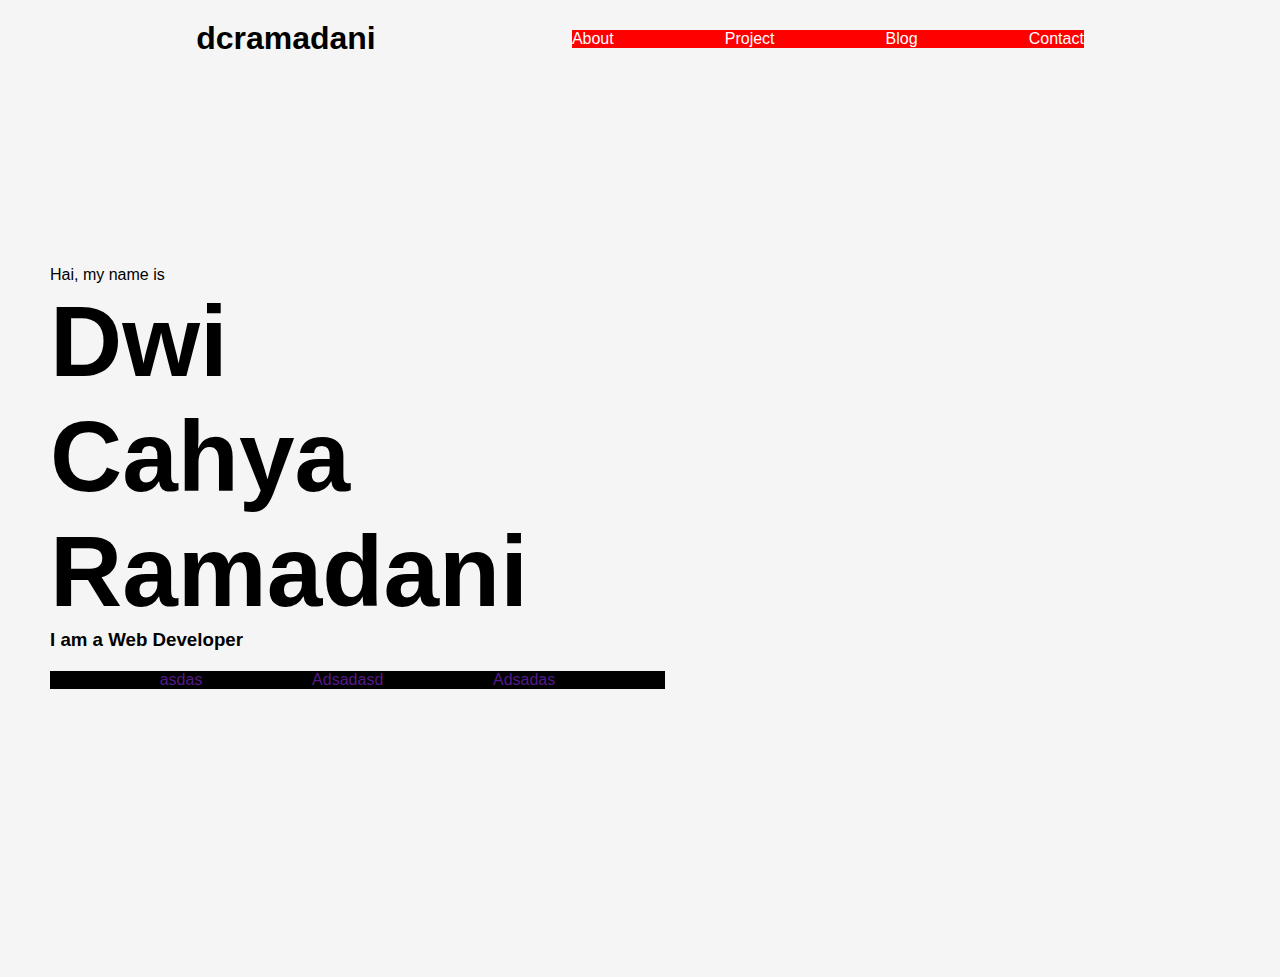
==== personal-web/index.html @ b830782c "layouting beberapa halaman personal website" ====
<!DOCTYPE html>
<html lang="en">
<head>
    <meta charset="UTF-8">
    <meta http-equiv="X-UA-Compatible" content="IE=edge">
    <meta name="viewport" content="width=device-width, initial-scale=1.0">
    <link rel="stylesheet" href="style.css">
    <title>Dwi Cahya Ramadani - Personal Website</title>
</head>
<body>
    <header>
        <h1><a href="index.html">dcramadani</a></h1>
        <p><a href="index.html">Hai, my name is</a></p>
        <nav>
            <ul id="list-menu">
                <li><a href="about.html">About</a></li>
                <li><a href="project.html">Project</a></li>
                <li><a href="blog.html">Blog</a></li>
                <li><a href="contact.html">Contact</a></li>
            </ul>

            <div class="toggle">
                <input type="checkbox" id="btn-toggle">
                <span></span>
                <span></span>
                <span></span>
            </div>
        </nav>
    </header>

    <section id="hero">
        <div class="container">
            <div class="hero-text">
                <p>Hai, my name is</p>
                <h1>Dwi Cahya Ramadani</h1>
                <h3>I am a Web Developer</h3>
            </div>
            <div class="logo">
                <a href="">asdas</a>
                <a href="">Adsadasd</a>
                <a href="">Adsadas</a>
            </div>
        </div>
    </section>

    <script src="index.js"></script>
</body>
</html>
---- personal-web/style.css ----
*{
    margin: 0;
    padding: 0;
    box-sizing: border-box;
}

body{
    overflow-x: hidden;
}

header p{
    display: none;
}

a{
    text-decoration: none;
}

body{
    font-family: 'Poppins', sans-serif;
    background: #f5f5f5;
}

header a{
    color: #000;
}

header{
    display: flex;
    justify-content: space-evenly;
    padding: 20px 0;
    align-items: center;
}

nav {
    width: 40%;
    background-color: red;
}

nav ul{
    display: flex;
    list-style: none;
    justify-content: space-between;
    transition: all 500ms;
}

nav ul li a{
    color: #fff;
}

nav ul li a:hover{
    color: #000;
}

nav .toggle{
    display: none;
}

#hero .container{
    display: flex;
    flex-direction: column;
    justify-content: center;
    align-items: flex-start;
    padding-left: 50px;
    height: 100vh;
    padding-bottom: 100px;
}

#hero .container h1{
    font-size: 100px;
    word-spacing: 1000px;
    color: #000;
}

#hero .logo{
    background-color: #000;
    display: flex;
    align-items: center;
    justify-content: space-evenly;
    width: 50%;
    margin-top: 20px;
}

@media screen and (max-width: 768px){
    nav{
        width: 50%;
    }

    #hero .container{
        padding-bottom: 150px;
    }

    #hero .logo{
        margin-top: 20px;
    }

    #hero .container h1{
        font-size: 75px;
        word-spacing: 400px;
    }
}

@media  screen and (max-width: 576px){
    header h1{
        display: none;
    }

    header p{
        display: block;
    }

    #btn-toggle{
        position: absolute;
        width: 30px;
        height: 30px;
        opacity: 0;
        translate: -2px -1px;
        z-index: 999;
        cursor: pointer;
    }

    nav ul {
        position: absolute;
        flex-direction: column;
        background-color: brown;
        height: 100vh;
        align-items: center;
        justify-content: space-evenly;
        width: 320px;
        z-index: 0;
        transform: translateX(100%);
    }

    nav .slide{
        transform: translateX(0);
    }

    nav .toggle{
        position: relative;
        display: flex;
        flex-direction: column;
        align-items: flex-end;

    }

    nav .toggle span{
        display: block;
        width: 30px;
        height: 5px;
        background: #fff;
        margin: 2px;
        border-radius: 3px;
        transition: 500ms;
    }

    nav .toggle span:nth-child(2){
        transform-origin: 0 0 ;
     }
 
     nav .toggle span:nth-child(4){
         transform-origin: 0 100% ;
     }

    /* Animasi check box */
    #btn-toggle:checked ~ span:nth-child(2){
        background-color: white;
        transform: rotate(45deg) translate(-1px, -1px);
    }

    #btn-toggle:checked ~ span:nth-child(4){
        background-color: white;
        transform: rotate(-45deg);
    }

    #btn-toggle:checked ~ span:nth-child(3){
        transform: scale(0);
    }

    .hero-text p {
        display: none;
    }

    #hero .container{
        display: flex;
        flex-direction: column;
        align-items: flex-start;
        justify-content: center;
        padding-bottom: 100px;
        padding-left: 25px;
        height: 100vh;
        background-color: bisque;
    }

    #hero .container h1{
        font-size: 80px;
        word-spacing: 100px;
    }

    

}
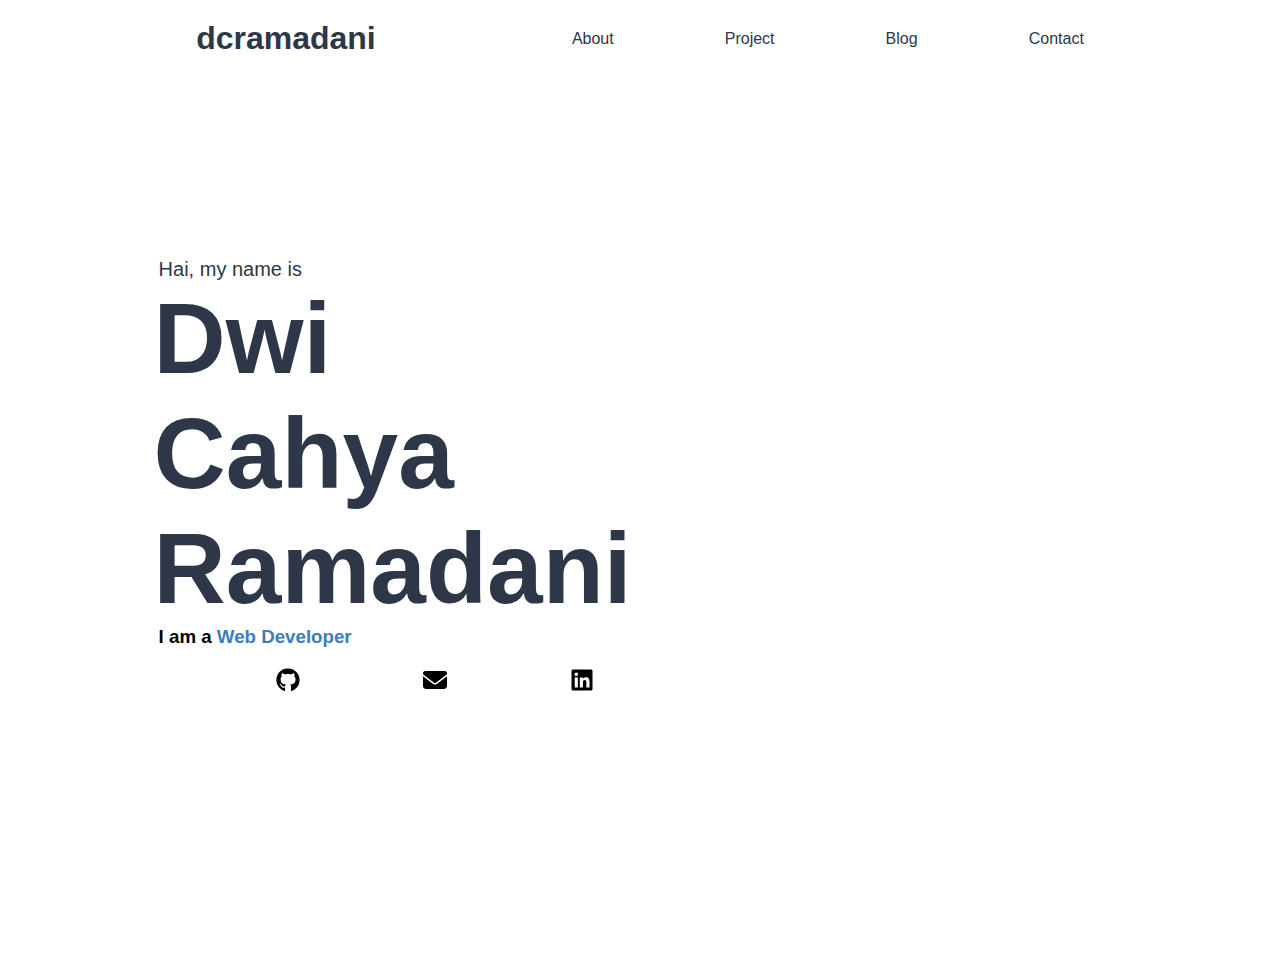
==== commit 50482753: "fix layout dan style" ====
--- a/personal-web/index.html
+++ b/personal-web/index.html
@@ -5,6 +5,7 @@
     <meta http-equiv="X-UA-Compatible" content="IE=edge">
     <meta name="viewport" content="width=device-width, initial-scale=1.0">
     <link rel="stylesheet" href="style.css">
+    <link rel="stylesheet" href="index.css">
     <title>Dwi Cahya Ramadani - Personal Website</title>
 </head>
 <body>
@@ -32,13 +33,19 @@
         <div class="container">
             <div class="hero-text">
                 <p>Hai, my name is</p>
-                <h1>Dwi Cahya Ramadani</h1>
-                <h3>I am a Web Developer</h3>
+                <h1>Dwi Cahya <span>Ramadani</span></h1>
+                <h3>I am a <span>Web Developer</span></h3>
             </div>
             <div class="logo">
-                <a href="">asdas</a>
-                <a href="">Adsadasd</a>
-                <a href="">Adsadas</a>
+                <a href="https://github.com/SosisMayo" target="_blank">
+                    <svg class="logo-brand" xmlns="http://www.w3.org/2000/svg" viewBox="0 0 496 512"><!--! Font Awesome Pro 6.2.0 by @fontawesome - https://fontawesome.com License - https://fontawesome.com/license (Commercial License) Copyright 2022 Fonticons, Inc. --><path d="M165.9 397.4c0 2-2.3 3.6-5.2 3.6-3.3.3-5.6-1.3-5.6-3.6 0-2 2.3-3.6 5.2-3.6 3-.3 5.6 1.3 5.6 3.6zm-31.1-4.5c-.7 2 1.3 4.3 4.3 4.9 2.6 1 5.6 0 6.2-2s-1.3-4.3-4.3-5.2c-2.6-.7-5.5.3-6.2 2.3zm44.2-1.7c-2.9.7-4.9 2.6-4.6 4.9.3 2 2.9 3.3 5.9 2.6 2.9-.7 4.9-2.6 4.6-4.6-.3-1.9-3-3.2-5.9-2.9zM244.8 8C106.1 8 0 113.3 0 252c0 110.9 69.8 205.8 169.5 239.2 12.8 2.3 17.3-5.6 17.3-12.1 0-6.2-.3-40.4-.3-61.4 0 0-70 15-84.7-29.8 0 0-11.4-29.1-27.8-36.6 0 0-22.9-15.7 1.6-15.4 0 0 24.9 2 38.6 25.8 21.9 38.6 58.6 27.5 72.9 20.9 2.3-16 8.8-27.1 16-33.7-55.9-6.2-112.3-14.3-112.3-110.5 0-27.5 7.6-41.3 23.6-58.9-2.6-6.5-11.1-33.3 2.6-67.9 20.9-6.5 69 27 69 27 20-5.6 41.5-8.5 62.8-8.5s42.8 2.9 62.8 8.5c0 0 48.1-33.6 69-27 13.7 34.7 5.2 61.4 2.6 67.9 16 17.7 25.8 31.5 25.8 58.9 0 96.5-58.9 104.2-114.8 110.5 9.2 7.9 17 22.9 17 46.4 0 33.7-.3 75.4-.3 83.6 0 6.5 4.6 14.4 17.3 12.1C428.2 457.8 496 362.9 496 252 496 113.3 383.5 8 244.8 8zM97.2 352.9c-1.3 1-1 3.3.7 5.2 1.6 1.6 3.9 2.3 5.2 1 1.3-1 1-3.3-.7-5.2-1.6-1.6-3.9-2.3-5.2-1zm-10.8-8.1c-.7 1.3.3 2.9 2.3 3.9 1.6 1 3.6.7 4.3-.7.7-1.3-.3-2.9-2.3-3.9-2-.6-3.6-.3-4.3.7zm32.4 35.6c-1.6 1.3-1 4.3 1.3 6.2 2.3 2.3 5.2 2.6 6.5 1 1.3-1.3.7-4.3-1.3-6.2-2.2-2.3-5.2-2.6-6.5-1zm-11.4-14.7c-1.6 1-1.6 3.6 0 5.9 1.6 2.3 4.3 3.3 5.6 2.3 1.6-1.3 1.6-3.9 0-6.2-1.4-2.3-4-3.3-5.6-2z"/></svg>
+                </a>
+                <a href="mailto:ramadani.dwicahya@gmail.com" target="_blank">
+                    <svg class="logo-brand" xmlns="http://www.w3.org/2000/svg" viewBox="0 0 512 512"><!--! Font Awesome Pro 6.2.0 by @fontawesome - https://fontawesome.com License - https://fontawesome.com/license (Commercial License) Copyright 2022 Fonticons, Inc. --><path d="M48 64C21.5 64 0 85.5 0 112c0 15.1 7.1 29.3 19.2 38.4L236.8 313.6c11.4 8.5 27 8.5 38.4 0L492.8 150.4c12.1-9.1 19.2-23.3 19.2-38.4c0-26.5-21.5-48-48-48H48zM0 176V384c0 35.3 28.7 64 64 64H448c35.3 0 64-28.7 64-64V176L294.4 339.2c-22.8 17.1-54 17.1-76.8 0L0 176z"/></svg>
+                </a>
+                <a href="https://www.linkedin.com/in/dwi-cahya-ramadani-b21582220/" target="_blank">
+                    <svg class="logo-brand" xmlns="http://www.w3.org/2000/svg" viewBox="0 0 448 512"><!--! Font Awesome Pro 6.2.0 by @fontawesome - https://fontawesome.com License - https://fontawesome.com/license (Commercial License) Copyright 2022 Fonticons, Inc. --><path d="M416 32H31.9C14.3 32 0 46.5 0 64.3v383.4C0 465.5 14.3 480 31.9 480H416c17.6 0 32-14.5 32-32.3V64.3c0-17.8-14.4-32.3-32-32.3zM135.4 416H69V202.2h66.5V416zm-33.2-243c-21.3 0-38.5-17.3-38.5-38.5S80.9 96 102.2 96c21.2 0 38.5 17.3 38.5 38.5 0 21.3-17.2 38.5-38.5 38.5zm282.1 243h-66.4V312c0-24.8-.5-56.7-34.5-56.7-34.6 0-39.9 27-39.9 54.9V416h-66.4V202.2h63.7v29.2h.9c8.9-16.8 30.6-34.5 62.9-34.5 67.2 0 79.7 44.3 79.7 101.9V416z"/></svg>
+                </a>
             </div>
         </div>
     </section>
--- a/personal-web/style.css
+++ b/personal-web/style.css
@@ -1,3 +1,11 @@
+/*Variable*/
+:root{
+    --text-hitam : rgb(45,55,72);
+    --text-putih : rgb(255,255,255);
+    --biru : rgb(58,126,191);
+}
+
+
 *{
     margin: 0;
     padding: 0;
@@ -18,11 +26,10 @@
 
 body{
     font-family: 'Poppins', sans-serif;
-    background: #f5f5f5;
 }
 
 header a{
-    color: #000;
+    color: var(--text-hitam);
 }
 
 header{
@@ -34,7 +41,6 @@
 
 nav {
     width: 40%;
-    background-color: red;
 }
 
 nav ul{
@@ -45,11 +51,14 @@
 }
 
 nav ul li a{
-    color: #fff;
+    color: var(--text-hitam);
+    transition: all 200ms;
 }
 
 nav ul li a:hover{
-    color: #000;
+    color: var(--biru);
+    padding-top: 5px;
+    border-top: 3px solid var(--biru);
 }
 
 nav .toggle{
@@ -61,7 +70,7 @@
     flex-direction: column;
     justify-content: center;
     align-items: flex-start;
-    padding-left: 50px;
+    padding-left: 12%;
     height: 100vh;
     padding-bottom: 100px;
 }
@@ -69,11 +78,20 @@
 #hero .container h1{
     font-size: 100px;
     word-spacing: 1000px;
-    color: #000;
+    color: var(--text-hitam)
+}
+
+#hero .container p{
+    color: var(--text-hitam);
+    font-size: 20px;
+    margin-left: 5px;
+}
+
+#hero .container h3{
+    margin-left: 5px;
 }
 
 #hero .logo{
-    background-color: #000;
     display: flex;
     align-items: center;
     justify-content: space-evenly;
@@ -81,6 +99,11 @@
     margin-top: 20px;
 }
 
+input{
+    display: none;
+}
+
+
 @media screen and (max-width: 768px){
     nav{
         width: 50%;
@@ -88,6 +111,7 @@
 
     #hero .container{
         padding-bottom: 150px;
+        padding-left: 10%;
     }
 
     #hero .logo{
@@ -98,9 +122,18 @@
         font-size: 75px;
         word-spacing: 400px;
     }
+
+    input{
+        display: none;
+    }
+
 }
 
 @media  screen and (max-width: 576px){
+    input{
+        display: block;
+    }
+
     header h1{
         display: none;
     }
@@ -122,7 +155,7 @@
     nav ul {
         position: absolute;
         flex-direction: column;
-        background-color: brown;
+        background-color: rgb(228, 224, 224);
         height: 100vh;
         align-items: center;
         justify-content: space-evenly;
@@ -131,6 +164,10 @@
         transform: translateX(100%);
     }
 
+    nav ul li a{
+        font-size: 1.5em;
+    }
+
     nav .slide{
         transform: translateX(0);
     }
@@ -147,7 +184,7 @@
         display: block;
         width: 30px;
         height: 5px;
-        background: #fff;
+        background: var(--text-hitam);
         margin: 2px;
         border-radius: 3px;
         transition: 500ms;
@@ -163,12 +200,12 @@
 
     /* Animasi check box */
     #btn-toggle:checked ~ span:nth-child(2){
-        background-color: white;
+        background-color: var(--text-hitam);
         transform: rotate(45deg) translate(-1px, -1px);
     }
 
     #btn-toggle:checked ~ span:nth-child(4){
-        background-color: white;
+        background-color: var(--text-hitam);
         transform: rotate(-45deg);
     }
 
@@ -188,14 +225,11 @@
         padding-bottom: 100px;
         padding-left: 25px;
         height: 100vh;
-        background-color: bisque;
     }
 
     #hero .container h1{
         font-size: 80px;
-        word-spacing: 100px;
-    }
-
-    
+        word-spacing: 500px;
+    } 
 
 }--- a/personal-web/index.css
+++ b/personal-web/index.css
@@ -0,0 +1,32 @@
+body{
+    overflow: hidden;
+}
+
+#hero .container{
+    background-color: var(--text-putih);
+}
+
+#hero .container h1 span:hover{
+    color: var(--biru);
+    transition: all 500ms ease-out;
+}
+
+#hero .container h3 span{
+    color: var(--biru);
+}
+
+.logo-brand{
+    width: 24px;
+    height: 24px;
+    color: var(--text-hitam);
+}
+
+.logo{
+    display: flex;
+    align-items: flex-start;
+    justify-content: flex-start;
+}
+
+.logo-brand:hover{
+    color: var(--biru);
+}